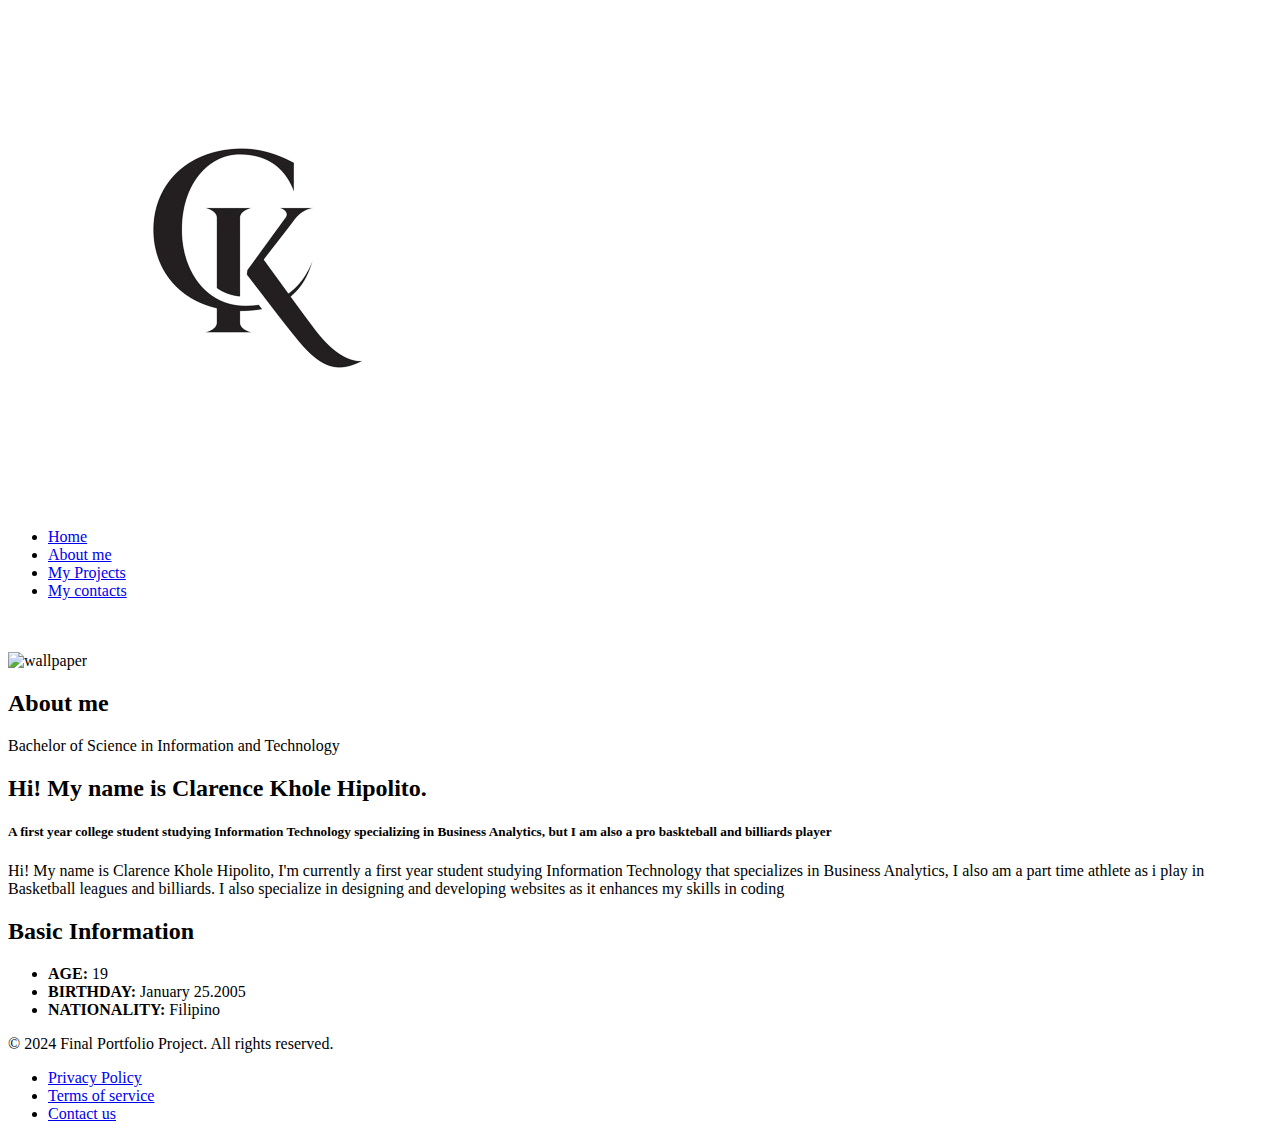
==== pages/page1/index.html @ 7025fb50 "fix(linkingt: fixed linking problems" ====
<!DOCTYPE html>
<html lang="en">
<head>
    <meta charset="UTF-8">
    <meta name="viewport" content="width=device-width, initial-scale=1.0">
    <title>About me</title>
    <link rel="stylesheet" href="../page 1/assets/css/style1.css">
</head>
<body>
    <header>
        <nav class="navbar">
            <div class="logo"></div>
            <img src="../../assets/img/logo.png" alt="logo">
            <ul class="nav-links">
                <li><a href="../../index.html">Home</a></li>
                <li><a href="../page 1/index.html">About me</a></li>
                <li><a href="../page 2/index.html">My Projects</a></li>
                <li><a href="../page 3/index.html">My contacts</a></li>
            </ul>
        </nav>
    </header>
    <br/>
    <br/>

    <section class="hero">
        <div class="wallpaper">
            <img src="../page 1/assets/img/wallpaper.jpg" alt="wallpaper" class="character">
        </div>
        <div class="content">
            <div class="date">
                <h2 class="description">About me</h2>
            </div>
            <div class="top">
                <p class="description">Bachelor of Science in Information and Technology</p>
                <p class="letters"></p>
            </div>
            <div class="card1">
                <h2 class="title">Hi! My name is Clarence Khole Hipolito.</h2>
                <h5>A first year college student studying Information Technology specializing in Business Analytics, but I am also a pro baskteball and billiards player</h5>
                <p class="description">Hi! My name is Clarence Khole Hipolito, I'm currently a first year student studying Information Technology that specializes in Business Analytics, I also am a part time athlete as i play in Basketball leagues and billiards. I also specialize in designing and developing websites as it enhances my skills in coding </p>
            </div>
            <div class="card2">
                <h2 class="title">Basic Information</h2>
                <ul>
                    <li><strong>AGE: </strong>19</li>
                    <li><strong>BIRTHDAY: </strong> January 25.2005</li>
                    <li><strong>NATIONALITY: </strong>Filipino</li>
                </ul>
            </div>
        </div>
    </section>

    <footer class="footer">
        <div class="container">
            <p>&copy; 2024 Final Portfolio Project. All rights reserved.</p>
            <ul>
                <li><a href="#">Privacy Policy</a></li>
                <li><a href="#">Terms of service</a></li>
                <li><a href="#">Contact us</a></li>
            </ul>
        </div>
    </footer>
</body>
</html>
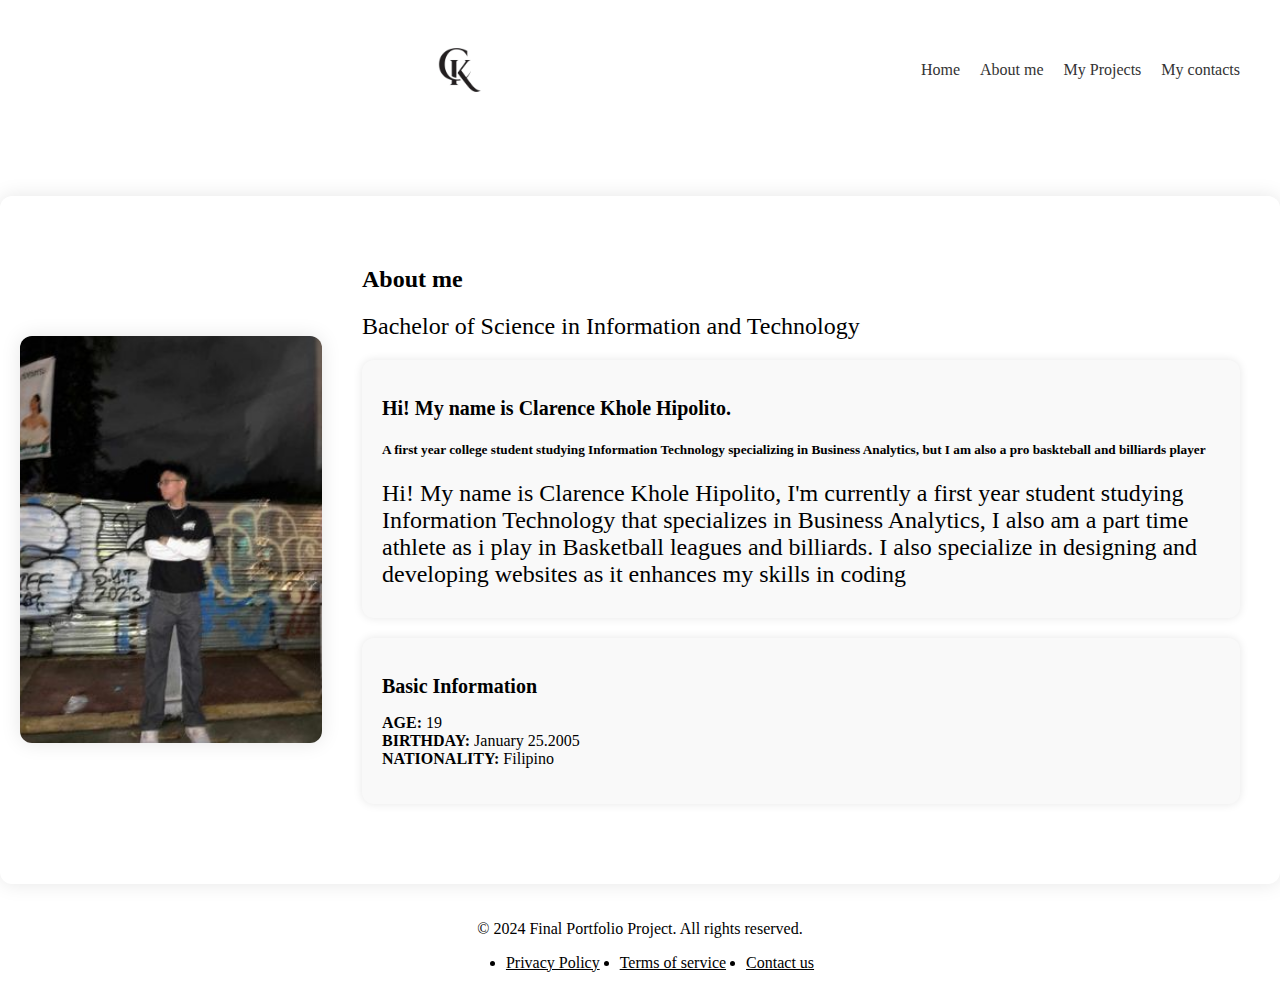
==== commit 99b9f4fa: "fix(linking issue) :fixed linking" ====
--- a/pages/page1/index.html
+++ b/pages/page1/index.html
@@ -4,7 +4,7 @@
     <meta charset="UTF-8">
     <meta name="viewport" content="width=device-width, initial-scale=1.0">
     <title>About me</title>
-    <link rel="stylesheet" href="../page 1/assets/css/style1.css">
+    <link rel="stylesheet" href="../page1/assets/css/style1.css">
 </head>
 <body>
     <header>
@@ -13,9 +13,9 @@
             <img src="../../assets/img/logo.png" alt="logo">
             <ul class="nav-links">
                 <li><a href="../../index.html">Home</a></li>
-                <li><a href="../page 1/index.html">About me</a></li>
-                <li><a href="../page 2/index.html">My Projects</a></li>
-                <li><a href="../page 3/index.html">My contacts</a></li>
+                <li><a href="../page1/index.html">About me</a></li>
+                <li><a href="../page2/index.html">My Projects</a></li>
+                <li><a href="../page3/index.html">My contacts</a></li>
             </ul>
         </nav>
     </header>
@@ -24,7 +24,7 @@
 
     <section class="hero">
         <div class="wallpaper">
-            <img src="../page 1/assets/img/wallpaper.jpg" alt="wallpaper" class="character">
+            <img src="../page1/assets/img/wallpaper.jpg" alt="wallpaper" class="character">
         </div>
         <div class="content">
             <div class="date">
--- a/pages/page1/assets/css/style1.css
+++ b/pages/page1/assets/css/style1.css
@@ -0,0 +1,173 @@
+/* Existing styles */
+body {
+    margin: 0;
+    font-family: 'Playfair Display', serif;
+    color: #333;
+}
+
+.header {
+    background-color: white;
+    box-shadow: 0 2px 4px rgba(0, 0, 0, 0.1);
+}
+
+.top-bar {
+    background-color: #efefef;
+    text-align: center;
+    padding: 10px;
+    font-size: 14px;
+}
+
+.navbar {
+    display: flex;
+    justify-content: space-between;
+    align-items: center;
+    padding: 20px 40px;
+}
+
+.navbar .logo {
+    font-size: 24px;
+    font-weight: 700;
+}
+
+.navbar img {
+    height: 100px; /* Increase the height of the logo image */
+    width: fit-content;
+}
+
+.navbar .nav-links {
+    list-style: none;
+    display: flex;
+    gap: 20px;
+}
+
+.navbar .nav-links li {
+    font-size: 16px;
+    position: relative;
+}
+
+.navbar .nav-links a {
+    text-decoration: none;
+    color: #333;
+    position: relative;
+    padding-bottom: 5px;
+}
+
+.navbar .nav-links a::after {
+    content: '';
+    position: absolute;
+    width: 0;
+    height: 2px;
+    background: #000;
+    left: 50%;
+    bottom: 0;
+    transition: width 0.3s ease, left 0.3s ease;
+}
+
+.navbar .nav-links a:hover::after {
+    width: 100%;
+    left: 0;
+}
+
+.hero {
+    display: flex;
+    justify-content: center;
+    align-items: center;
+    text-align: left;
+    color: black;
+    padding: 40px 20px;
+    background-color: white;
+    margin-top: 20px;
+    border-radius: 12px;
+    box-shadow: 0 0 20px rgba(0, 0, 0, 0.1);
+}
+
+.hero .wallpaper {
+    max-width: 50%;
+    overflow: hidden;
+    border-radius: 12px;
+    box-shadow: 0 0 20px rgba(0, 0, 0, 0.1);
+    margin-right: 20px;
+}
+
+.hero .character {
+    width: 100%;
+    height: auto;
+    border-radius: 12px;
+    transform: scale(1.1);
+    transition: transform 0.3s ease;
+}
+
+.hero .character:hover {
+    transform: scale(1.2);
+}
+
+.hero .content {
+    flex: 1;
+    padding: 20px;
+}
+
+.hero .date {
+    margin-bottom: 20px;
+}
+
+.hero .description {
+    font-size: 24px;
+    margin: 10px 0;
+}
+
+.hero .top {
+    margin-bottom: 20px;
+}
+
+.hero .card1, .hero .card2 {
+    background-color: #f9f9f9;
+    padding: 20px;
+    margin-bottom: 20px;
+    border-radius: 12px;
+    box-shadow: 0 0 10px rgba(0, 0, 0, 0.1);
+}
+
+.hero .title {
+    font-size: 20px;
+    margin-bottom: 10px;
+}
+
+.hero .card2 ul {
+    list-style-type: none;
+    padding: 0;
+}
+
+.footer {
+    background-color: transparent;
+    color: black;
+    padding: 20px 0;
+}
+
+.footer .container {
+    width: 90%;
+    max-width: 1200px;
+    margin: 0 auto;
+}
+
+.footer p {
+    text-align: center;
+    margin-bottom: 10px;
+}
+
+.footer ul {
+    display: flex;
+    justify-content: center;
+}
+
+.footer ul li {
+    margin: 0 10px;
+}
+
+.footer ul li a {
+    color: black;
+    transition: color 0.3s ease;
+}
+
+.footer ul li a:hover {
+    color: #ccc;
+}
